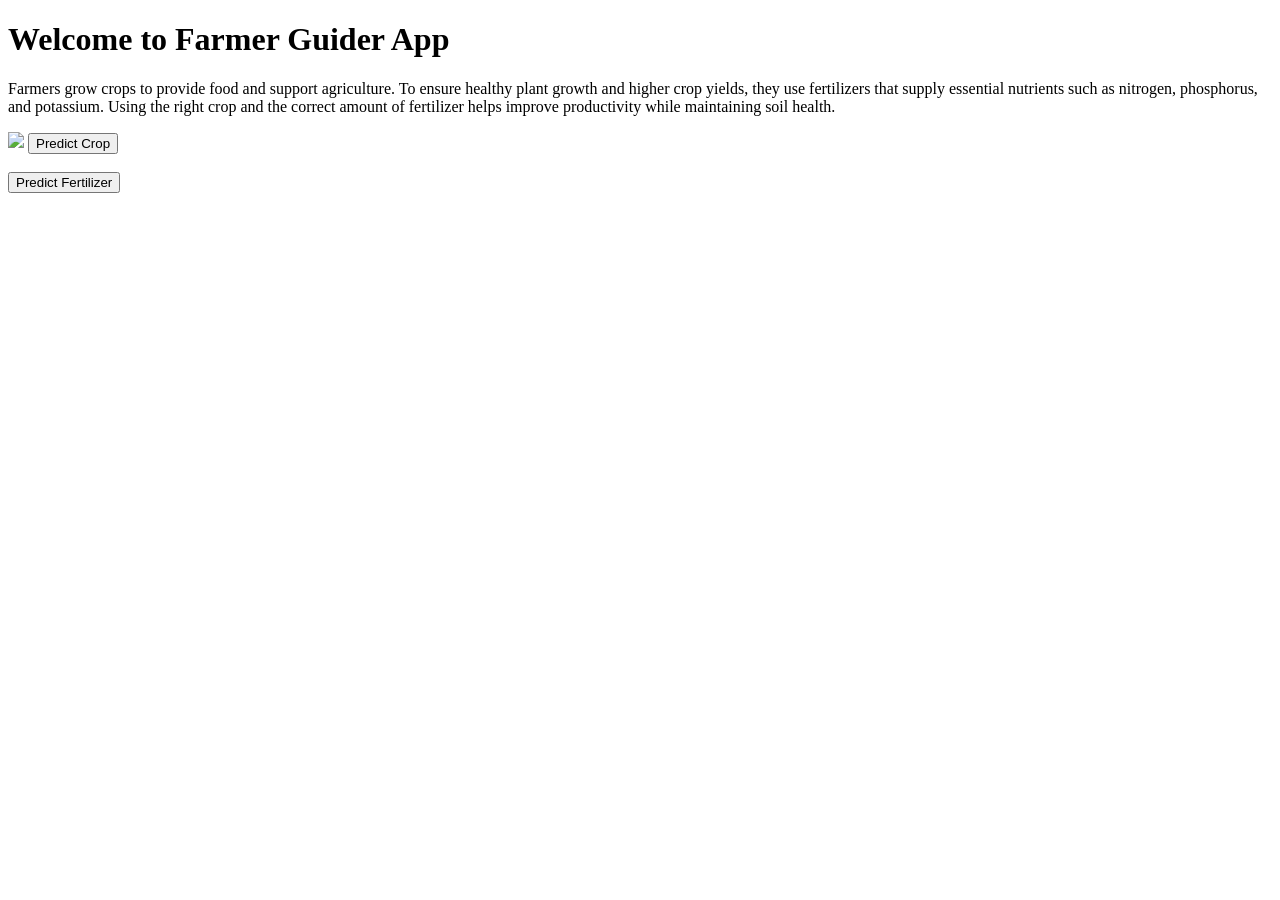
==== index.html @ 74a186a7 "Upload templates" ====
<!DOCTYPE html>
<html lang="en">
<head>
    <meta charset="UTF-8">
    <meta name="viewport" content="width=device-width, initial-scale=1.0">
    <title>Farmer Guider App</title>
    <link href="../static/style.css" rel="stylesheet">
</head>
<body>
    <h1> Welcome to Farmer Guider App</h1>
    <p>Farmers grow crops to provide food and support agriculture. To ensure
         healthy plant growth and higher crop yields, they use fertilizers that 
         supply essential nutrients such as nitrogen, phosphorus, and potassium.
          Using the right crop and the correct amount of fertilizer
         helps improve productivity while maintaining soil health.</p>
    <div class= conatiner>
        <img src="https://images.unsplash.com/photo-1574943320219-553eb213f72d?w=600&auto=format&fit=crop&q=60&ixlib=rb-4.1.0&ixid=M3wxMjA3fDB8MHxzZWFyY2h8MTh8fGluZGlhbiUyMGZhcm1lcnxlbnwwfHwwfHx8MA%3D%3D">
        <a href="/crop">
            <button>
                Predict Crop
            </button>
            <br><br>
        </a>
        <a href="/fertilizer">
            <button>Predict Fertilizer</button>
        </a>
    </div>
</body>
</html>
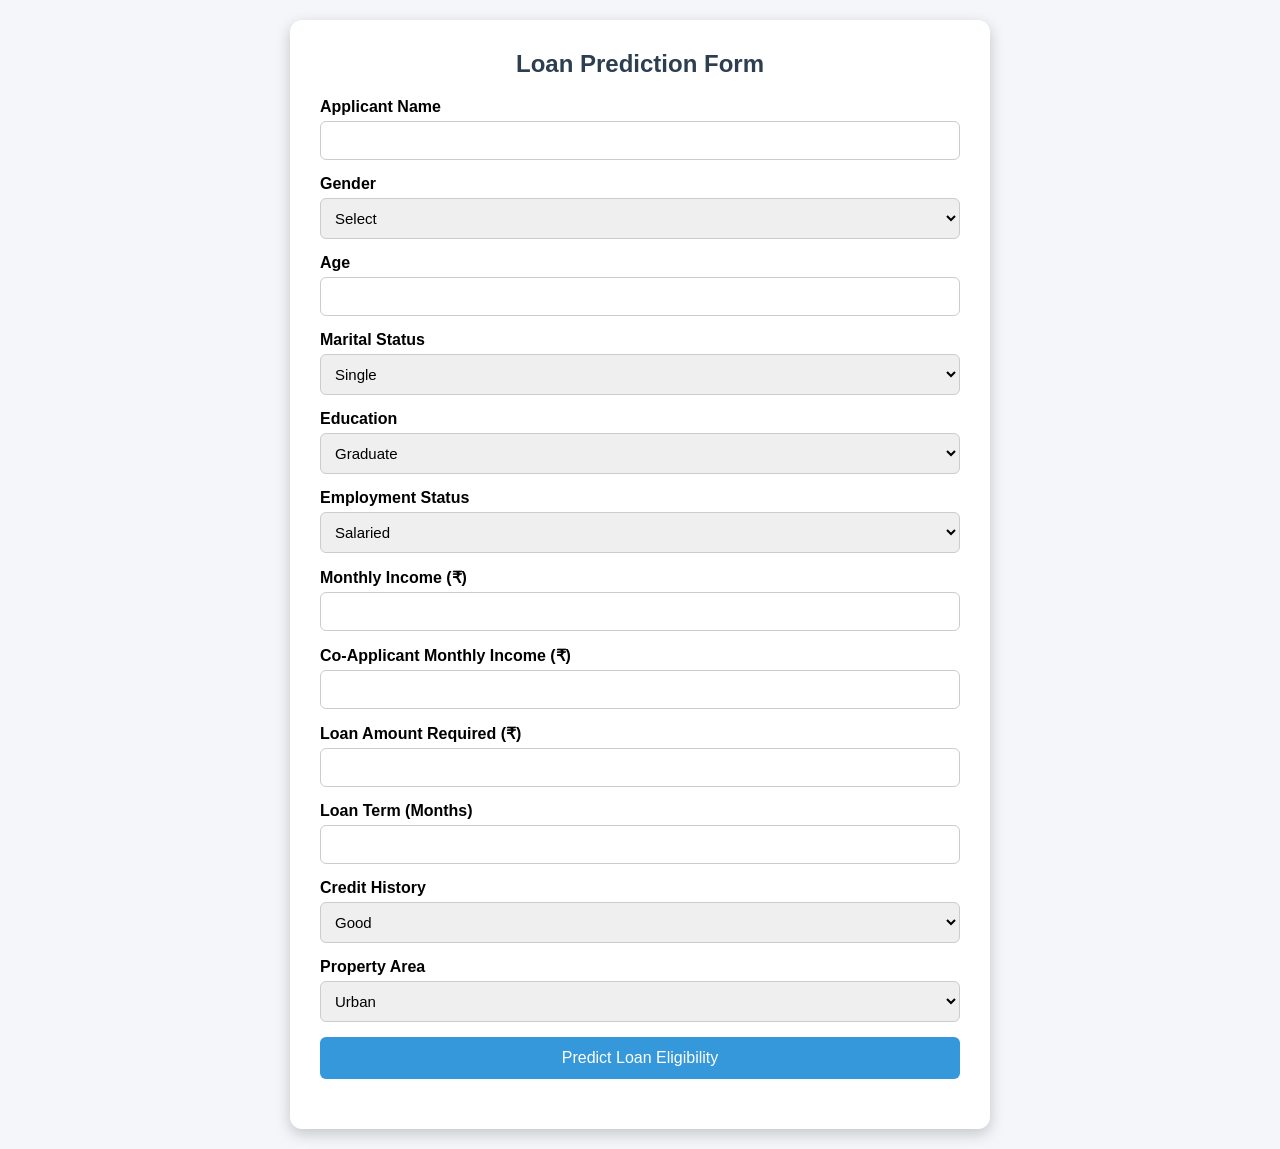
==== commit b8b351ea: "First commit" ====
--- a/index.html
+++ b/index.html
@@ -1,29 +1,211 @@
 <!DOCTYPE html>
 <html lang="en">
 <head>
-    <meta charset="UTF-8">
-    <meta name="viewport" content="width=device-width, initial-scale=1.0">
-    <title>Farmer Guider App</title>
-    <link href="../static/style.css" rel="stylesheet">
+<meta charset="UTF-8">
+<meta name="viewport" content="width=device-width, initial-scale=1.0">
+<title>Loan Prediction Form</title>
+
+<style>
+    *{
+        margin:0;
+        padding:0;
+        box-sizing:border-box;
+        font-family:Arial, sans-serif;
+    }
+
+    body{
+        background:#f4f6f9;
+        display:flex;
+        justify-content:center;
+        align-items:center;
+        min-height:100vh;
+        padding:20px;
+    }
+
+    .container{
+        background:#fff;
+        width:700px;
+        padding:30px;
+        border-radius:12px;
+        box-shadow:0 5px 15px rgba(0,0,0,0.2);
+    }
+
+    h2{
+        text-align:center;
+        color:#2c3e50;
+        margin-bottom:20px;
+    }
+
+    .form-group{
+        margin-bottom:15px;
+    }
+
+    label{
+        display:block;
+        font-weight:bold;
+        margin-bottom:5px;
+    }
+
+    input, select{
+        width:100%;
+        padding:10px;
+        border:1px solid #ccc;
+        border-radius:6px;
+        font-size:15px;
+    }
+
+    input:focus, select:focus{
+        border-color:#3498db;
+        outline:none;
+    }
+
+    button{
+        width:100%;
+        padding:12px;
+        background:#3498db;
+        color:white;
+        border:none;
+        border-radius:6px;
+        font-size:16px;
+        cursor:pointer;
+    }
+
+    button:hover{
+        background:#2980b9;
+    }
+
+    .result{
+        margin-top:20px;
+        text-align:center;
+        font-size:18px;
+        font-weight:bold;
+        color:green;
+    }
+</style>
+
 </head>
 <body>
-    <h1> Welcome to Farmer Guider App</h1>
-    <p>Farmers grow crops to provide food and support agriculture. To ensure
-         healthy plant growth and higher crop yields, they use fertilizers that 
-         supply essential nutrients such as nitrogen, phosphorus, and potassium.
-          Using the right crop and the correct amount of fertilizer
-         helps improve productivity while maintaining soil health.</p>
-    <div class= conatiner>
-        <img src="https://images.unsplash.com/photo-1574943320219-553eb213f72d?w=600&auto=format&fit=crop&q=60&ixlib=rb-4.1.0&ixid=M3wxMjA3fDB8MHxzZWFyY2h8MTh8fGluZGlhbiUyMGZhcm1lcnxlbnwwfHwwfHx8MA%3D%3D">
-        <a href="/crop">
-            <button>
-                Predict Crop
-            </button>
-            <br><br>
-        </a>
-        <a href="/fertilizer">
-            <button>Predict Fertilizer</button>
-        </a>
-    </div>
+
+<div class="container">
+
+<h2>Loan Prediction Form</h2>
+
+<form id="loanForm">
+
+    <div class="form-group">
+        <label>Applicant Name</label>
+        <input type="text" required>
+    </div>
+
+    <div class="form-group">
+        <label>Gender</label>
+        <select required>
+            <option value="">Select</option>
+            <option>Male</option>
+            <option>Female</option>
+        </select>
+    </div>
+
+    <div class="form-group">
+        <label>Age</label>
+        <input type="number" min="18" required>
+    </div>
+
+    <div class="form-group">
+        <label>Marital Status</label>
+        <select required>
+            <option>Single</option>
+            <option>Married</option>
+        </select>
+    </div>
+
+    <div class="form-group">
+        <label>Education</label>
+        <select required>
+            <option>Graduate</option>
+            <option>Not Graduate</option>
+        </select>
+    </div>
+
+    <div class="form-group">
+        <label>Employment Status</label>
+        <select required>
+            <option>Salaried</option>
+            <option>Self Employed</option>
+            <option>Business</option>
+            <option>Unemployed</option>
+        </select>
+    </div>
+
+    <div class="form-group">
+        <label>Monthly Income (₹)</label>
+        <input type="number" id="income" required>
+    </div>
+
+    <div class="form-group">
+        <label>Co-Applicant Monthly Income (₹)</label>
+        <input type="number" id="coincome" required>
+    </div>
+
+    <div class="form-group">
+        <label>Loan Amount Required (₹)</label>
+        <input type="number" id="loan" required>
+    </div>
+
+    <div class="form-group">
+        <label>Loan Term (Months)</label>
+        <input type="number" required>
+    </div>
+
+    <div class="form-group">
+        <label>Credit History</label>
+        <select id="credit">
+            <option value="1">Good</option>
+            <option value="0">Bad</option>
+        </select>
+    </div>
+
+    <div class="form-group">
+        <label>Property Area</label>
+        <select>
+            <option>Urban</option>
+            <option>Semi Urban</option>
+            <option>Rural</option>
+        </select>
+    </div>
+
+    <button type="button" onclick="predictLoan()">
+        Predict Loan Eligibility
+    </button>
+
+</form>
+
+<div class="result" id="result"></div>
+
+</div>
+
+<script>
+function predictLoan(){
+
+    let income = parseFloat(document.getElementById("income").value);
+    let coincome = parseFloat(document.getElementById("coincome").value);
+    let loan = parseFloat(document.getElementById("loan").value);
+    let credit = parseInt(document.getElementById("credit").value);
+
+    let totalIncome = income + coincome;
+
+    if(credit == 1 && totalIncome >= loan/5){
+        document.getElementById("result").innerHTML =
+        "✅ Loan Likely to be Approved";
+        document.getElementById("result").style.color="green";
+    }
+    else{
+        document.getElementById("result").innerHTML =
+        "❌ Loan Likely to be Rejected";
+        document.getElementById("result").style.color="red";
+    }
+}
+</script>
+
 </body>
 </html>
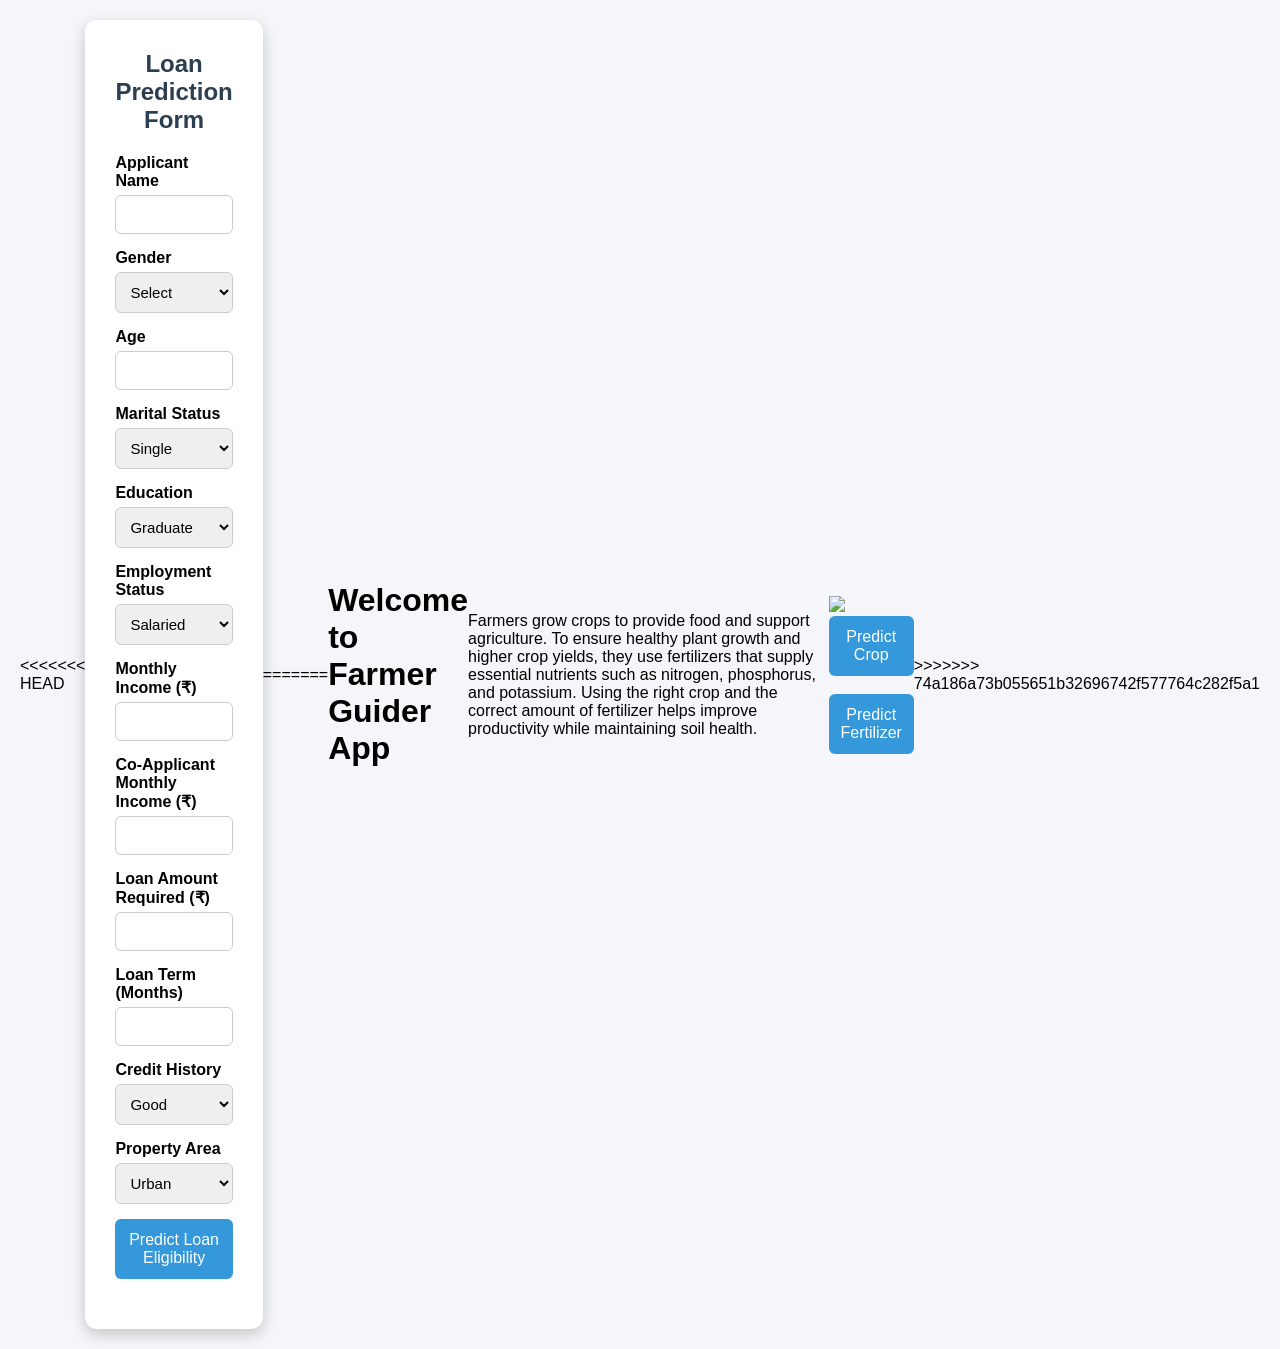
==== commit 09d897dd: "Update project" ====
--- a/index.html
+++ b/index.html
@@ -1,6 +1,7 @@
 <!DOCTYPE html>
 <html lang="en">
 <head>
+<<<<<<< HEAD
 <meta charset="UTF-8">
 <meta name="viewport" content="width=device-width, initial-scale=1.0">
 <title>Loan Prediction Form</title>
@@ -207,5 +208,31 @@
 }
 </script>
 
+=======
+    <meta charset="UTF-8">
+    <meta name="viewport" content="width=device-width, initial-scale=1.0">
+    <title>Farmer Guider App</title>
+    <link href="../static/style.css" rel="stylesheet">
+</head>
+<body>
+    <h1> Welcome to Farmer Guider App</h1>
+    <p>Farmers grow crops to provide food and support agriculture. To ensure
+         healthy plant growth and higher crop yields, they use fertilizers that 
+         supply essential nutrients such as nitrogen, phosphorus, and potassium.
+          Using the right crop and the correct amount of fertilizer
+         helps improve productivity while maintaining soil health.</p>
+    <div class= conatiner>
+        <img src="https://images.unsplash.com/photo-1574943320219-553eb213f72d?w=600&auto=format&fit=crop&q=60&ixlib=rb-4.1.0&ixid=M3wxMjA3fDB8MHxzZWFyY2h8MTh8fGluZGlhbiUyMGZhcm1lcnxlbnwwfHwwfHx8MA%3D%3D">
+        <a href="/crop">
+            <button>
+                Predict Crop
+            </button>
+            <br><br>
+        </a>
+        <a href="/fertilizer">
+            <button>Predict Fertilizer</button>
+        </a>
+    </div>
+>>>>>>> 74a186a73b055651b32696742f577764c282f5a1
 </body>
 </html>
